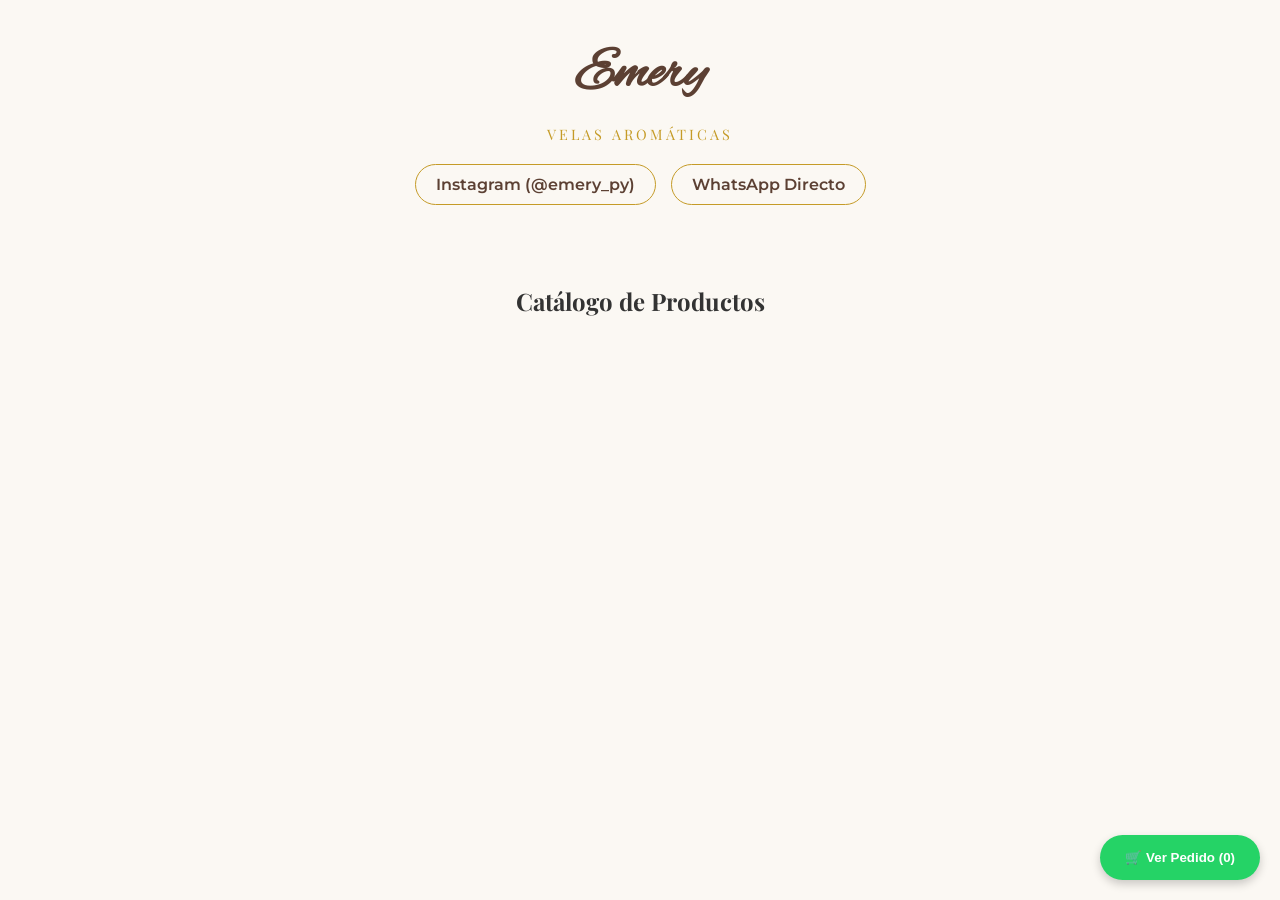
==== index.html @ e6d6590c "Rename web.html to index.html" ====
<!DOCTYPE html>
<html lang="es">
<head>
  <meta charset="UTF-8">
  <meta name="viewport" content="width=device-width, initial-scale=1.0">
  <title>Emery - Velas Aromáticas</title>
 <link rel="stylesheet" href="estilos.css">
</head>
<body>

  <header>
    <h1 class="brand-title">Emery</h1>
    <p class="brand-subtitle">Velas Aromáticas</p>

    <!-- Sección Redes Sociales para Link de Bio -->
    <div class="social-links">
      <a href="https://instagram.com/emery_py" target="_blank" class="social-btn">Instagram (@emery_py)</a>
      <a href="https://wa.me/595987348271" target="_blank" class="social-btn">WhatsApp Directo</a>
    </div>
  </header>

  <div class="container">
    <h2 style="text-align: center; font-family: 'Playfair Display', serif;">Catálogo de Productos</h2>
    <div id="catalog" class="catalog-grid"></div>
  </div>

  <!-- Botón Carrito WhatsApp -->
  <button class="cart-floating-btn" onclick="enviarWhatsApp()">
    🛒 Ver Pedido (<span id="cart-count">0</span>)
  </button>

  <script>
    const PHONE_NUMBER = "595987348271"; // Número extraído de las imágenes
    let carrito = [];

    // Cargar productos desde productos.json
    async function cargarProductos() {
      const res = await fetch('productos.json');
      const productos = await res.json();
      const catalogDiv = document.getElementById('catalog');
      
      catalogDiv.innerHTML = productos.map(prod => `
        <div class="card">
          <img src="${prod.imagen}" alt="${prod.nombre}">
          <h3>${prod.nombre} - ${prod.peso}</h3>
          <p>${prod.descripcion}</p>
          <div class="price">Gs. ${prod.precio.toLocaleString('es-PY')}</div>
          ${prod.etiqueta ? `<small style="color:red; font-weight:bold;">${prod.etiqueta}</small>` : ''}
          <button class="btn-add" onclick="agregarAlCarrito('${prod.nombre}', ${prod.precio})">Agregar al Carrito</button>
        </div>
      `).join('');
    }

    function agregarAlCarrito(nombre, precio) {
      carrito.push({ nombre, precio });
      document.getElementById('cart-count').innerText = carrito.length;
      alert(`¡${nombre} agregado al carrito!`);
    }

    function enviarWhatsApp() {
      if (carrito.length === 0) {
        alert("El carrito está vacío.");
        return;
      }

      let mensaje = "¡Hola Emery! 🌿 Quisiera realizar el siguiente pedido:\n\n";
      let total = 0;

      carrito.forEach((item, index) => {
        mensaje += `${index + 1}. ${item.nombre} - Gs. ${item.precio.toLocaleString('es-PY')}\n`;
        total += item.precio;
      });

      mensaje += `\n*Total estimado: Gs. ${total.toLocaleString('es-PY')}*`;

      const url = `https://wa.me/${PHONE_NUMBER}?text=${encodeURIComponent(mensaje)}`;
      window.open(url, '_blank');
    }

    cargarProductos();
  </script>
</body>
</html>
---- estilos.css ----
@import url('https://fonts.googleapis.com/css2?family=Alex+Brush&family=Montserrat:wght@300;400;600&family=Playfair+Display:ital,wght@0,400;0,600;1,400&display=swap');

:root {
  --bg-color: #FBF8F3;
  --card-bg: #FFFFFF;
  --primary-color: #5C4033; /* Café cálido */
  --accent-color: #C59B27;  /* Dorado */
  --text-dark: #333333;
  --text-muted: #777777;
}

body {
  font-family: 'Montserrat', sans-serif;
  background-color: var(--bg-color);
  color: var(--text-dark);
  margin: 0;
  padding: 0;
}

/* Encabezado / Linktree Header */
header {
  text-align: center;
  padding: 40px 20px 20px 20px;
}

.brand-title {
  font-family: 'Alex Brush', cursive;
  font-size: 3.5rem;
  color: var(--primary-color);
  margin: 0;
}

.brand-subtitle {
  font-family: 'Playfair Display', serif;
  letter-spacing: 3px;
  font-size: 0.9rem;
  color: var(--accent-color);
  text-transform: uppercase;
}

/* Sección de Redes Sociales (Para Link en Bio) */
.social-links {
  display: flex;
  justify-content: center;
  gap: 15px;
  margin: 20px 0;
}

.social-btn {
  display: inline-block;
  padding: 10px 20px;
  border: 1px solid var(--accent-color);
  border-radius: 25px;
  color: var(--primary-color);
  text-decoration: none;
  font-weight: 600;
  transition: all 0.3s ease;
}

.social-btn:hover {
  background-color: var(--accent-color);
  color: white;
}

/* Grid de Catálogo */
.container {
  max-width: 1000px;
  margin: auto;
  padding: 20px;
}

.catalog-grid {
  display: grid;
  grid-template-columns: repeat(auto-fit, minmax(280px, 1fr));
  gap: 25px;
}

.card {
  background: var(--card-bg);
  border-radius: 12px;
  padding: 20px;
  text-align: center;
  box-shadow: 0 4px 15px rgba(0,0,0,0.05);
  display: flex;
  flex-direction: column;
  justify-content: space-between;
}

.card img {
  width: 100%;
  border-radius: 8px;
  object-fit: cover;
}

.card h3 {
  font-family: 'Playfair Display', serif;
  color: var(--primary-color);
  margin: 15px 0 5px 0;
}

.card .price {
  font-weight: bold;
  color: var(--accent-color);
  font-size: 1.2rem;
}

.btn-add {
  background-color: var(--primary-color);
  color: white;
  border: none;
  padding: 10px;
  border-radius: 6px;
  cursor: pointer;
  margin-top: 10px;
  width: 100%;
}

/* Carrito Flotante */
.cart-floating-btn {
  position: fixed;
  bottom: 20px;
  right: 20px;
  background-color: #25D366; /* Verde WhatsApp */
  color: white;
  padding: 15px 25px;
  border-radius: 50px;
  border: none;
  font-weight: bold;
  cursor: pointer;
  box-shadow: 0 4px 10px rgba(0,0,0,0.2);
}
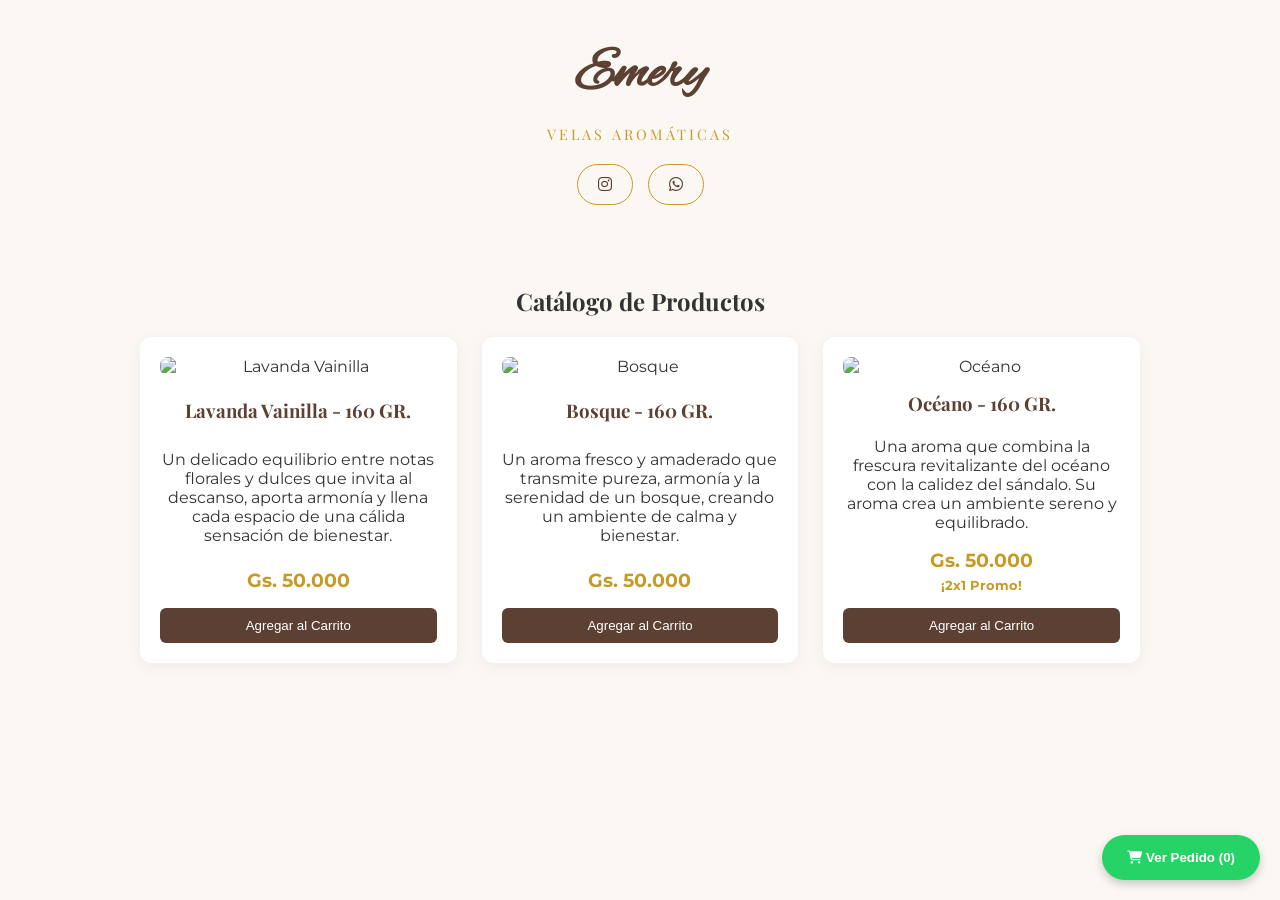
==== commit e9cca35d: "Update index.html" ====
--- a/index.html
+++ b/index.html
@@ -4,7 +4,9 @@
   <meta charset="UTF-8">
   <meta name="viewport" content="width=device-width, initial-scale=1.0">
   <title>Emery - Velas Aromáticas</title>
- <link rel="stylesheet" href="estilos.css">
+  <link rel="stylesheet" href="estilos.css">
+  <!-- Iconos de FontAwesome para WhatsApp e Instagram -->
+  <link rel="stylesheet" href="https://cdnjs.cloudflare.com/ajax/libs/font-awesome/6.4.0/css/all.min.css">
 </head>
 <body>
 
@@ -12,10 +14,14 @@
     <h1 class="brand-title">Emery</h1>
     <p class="brand-subtitle">Velas Aromáticas</p>
 
-    <!-- Sección Redes Sociales para Link de Bio -->
+    <!-- Botones solo con Iconos -->
     <div class="social-links">
-      <a href="https://instagram.com/emery_py" target="_blank" class="social-btn">Instagram (@emery_py)</a>
-      <a href="https://wa.me/595987348271" target="_blank" class="social-btn">WhatsApp Directo</a>
+      <a href="https://instagram.com/emery_py" target="_blank" class="social-btn icon-only" title="Instagram">
+        <i class="fa-brands fa-instagram"></i>
+      </a>
+      <a href="https://wa.me/595987348271" target="_blank" class="social-btn icon-only" title="WhatsApp">
+        <i class="fa-brands fa-whatsapp"></i>
+      </a>
     </div>
   </header>
 
@@ -26,35 +32,40 @@
 
   <!-- Botón Carrito WhatsApp -->
   <button class="cart-floating-btn" onclick="enviarWhatsApp()">
-    🛒 Ver Pedido (<span id="cart-count">0</span>)
+    <i class="fa-solid fa-cart-shopping"></i> Ver Pedido (<span id="cart-count">0</span>)
   </button>
 
   <script>
-    const PHONE_NUMBER = "595987348271"; // Número extraído de las imágenes
+    const PHONE_NUMBER = "595987348271";
     let carrito = [];
 
-    // Cargar productos desde productos.json
+    // Cargar productos desde catalogo.json
     async function cargarProductos() {
-      const res = await fetch('productos.json');
-      const productos = await res.json();
-      const catalogDiv = document.getElementById('catalog');
-      
-      catalogDiv.innerHTML = productos.map(prod => `
-        <div class="card">
-          <img src="${prod.imagen}" alt="${prod.nombre}">
-          <h3>${prod.nombre} - ${prod.peso}</h3>
-          <p>${prod.descripcion}</p>
-          <div class="price">Gs. ${prod.precio.toLocaleString('es-PY')}</div>
-          ${prod.etiqueta ? `<small style="color:red; font-weight:bold;">${prod.etiqueta}</small>` : ''}
-          <button class="btn-add" onclick="agregarAlCarrito('${prod.nombre}', ${prod.precio})">Agregar al Carrito</button>
-        </div>
-      `).join('');
+      try {
+        const res = await fetch('catalogo.json');
+        if (!res.ok) throw new Error("No se pudo cargar el archivo catalogo.json");
+        const productos = await res.json();
+        const catalogDiv = document.getElementById('catalog');
+        
+        catalogDiv.innerHTML = productos.map(prod => `
+          <div class="card">
+            <img src="${prod.imagen}" alt="${prod.nombre}">
+            <h3>${prod.nombre} - ${prod.peso}</h3>
+            <p>${prod.descripcion}</p>
+            <div class="price">Gs. ${prod.precio.toLocaleString('es-PY')}</div>
+            ${prod.etiqueta ? `<small style="color:#C59B27; font-weight:bold; display:block; margin:5px 0;">${prod.etiqueta}</small>` : ''}
+            <button class="btn-add" onclick="agregarAlCarrito('${prod.nombre}', ${prod.precio})">Agregar al Carrito</button>
+          </div>
+        `).join('');
+      } catch (error) {
+        console.error(error);
+        document.getElementById('catalog').innerHTML = `<p style="text-align:center; color:red;">Ocurrió un error al cargar el catálogo.</p>`;
+      }
     }
 
     function agregarAlCarrito(nombre, precio) {
       carrito.push({ nombre, precio });
       document.getElementById('cart-count').innerText = carrito.length;
-      alert(`¡${nombre} agregado al carrito!`);
     }
 
     function enviarWhatsApp() {
@@ -81,3 +92,4 @@
   </script>
 </body>
 </html>
+</html>
